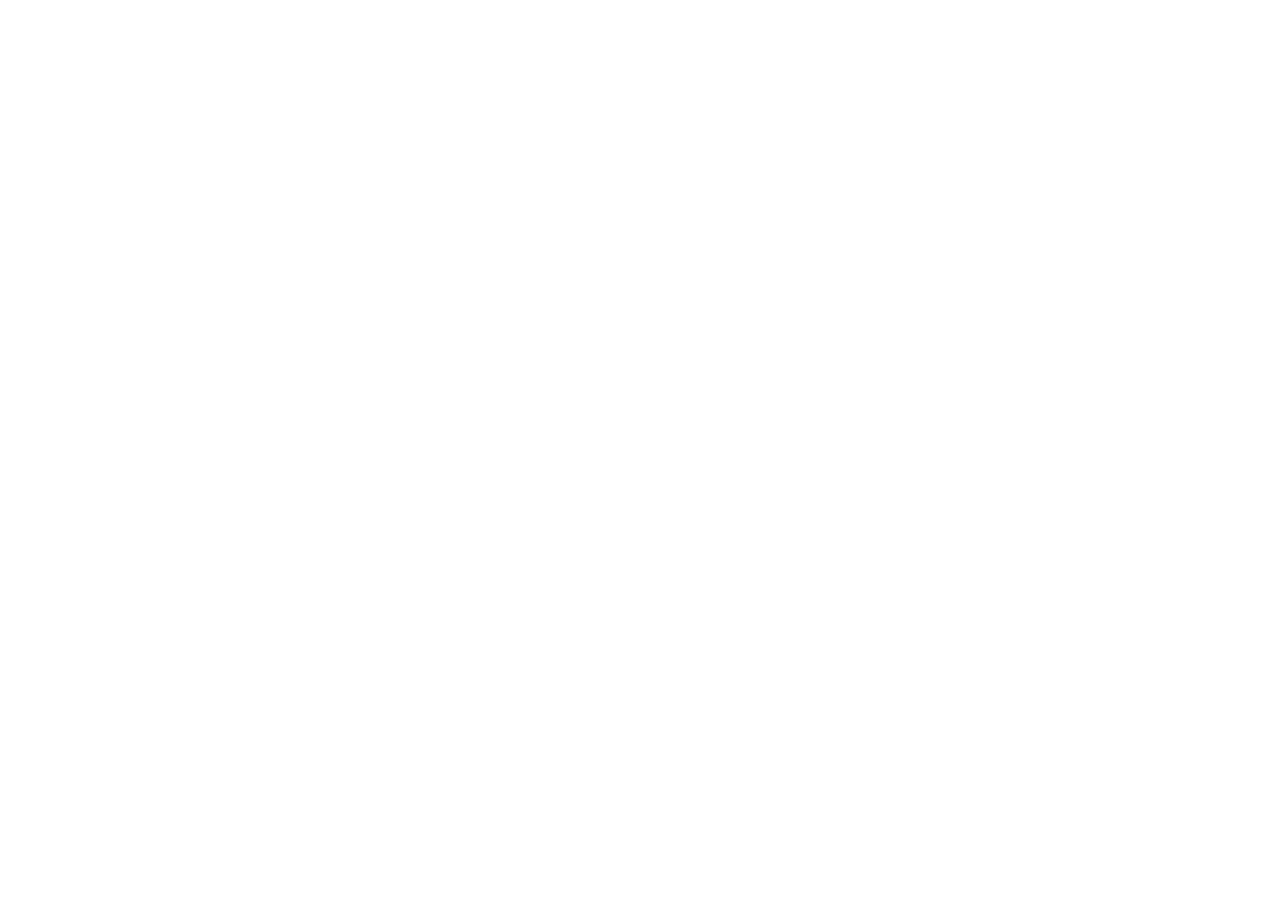
==== index.html @ a389a7e6 "Initial Commit" ====
<!DOCTYPE html>
<html lang="en">
<head>
    <meta charset="UTF-8">
    <meta http-equiv="X-UA-Compatible" content="IE=edge">
    <meta name="viewport" content="width=device-width, initial-scale=1.0">
    <title>12Bool</title>
    <link rel="stylesheet" href="css/style.css">
</head>
<body>
    
</body>
</html>
---- css/style.css ----
/* RESET */
* {
    padding: 0;
    margin: 0;
    box-sizing: border-box  ;
}
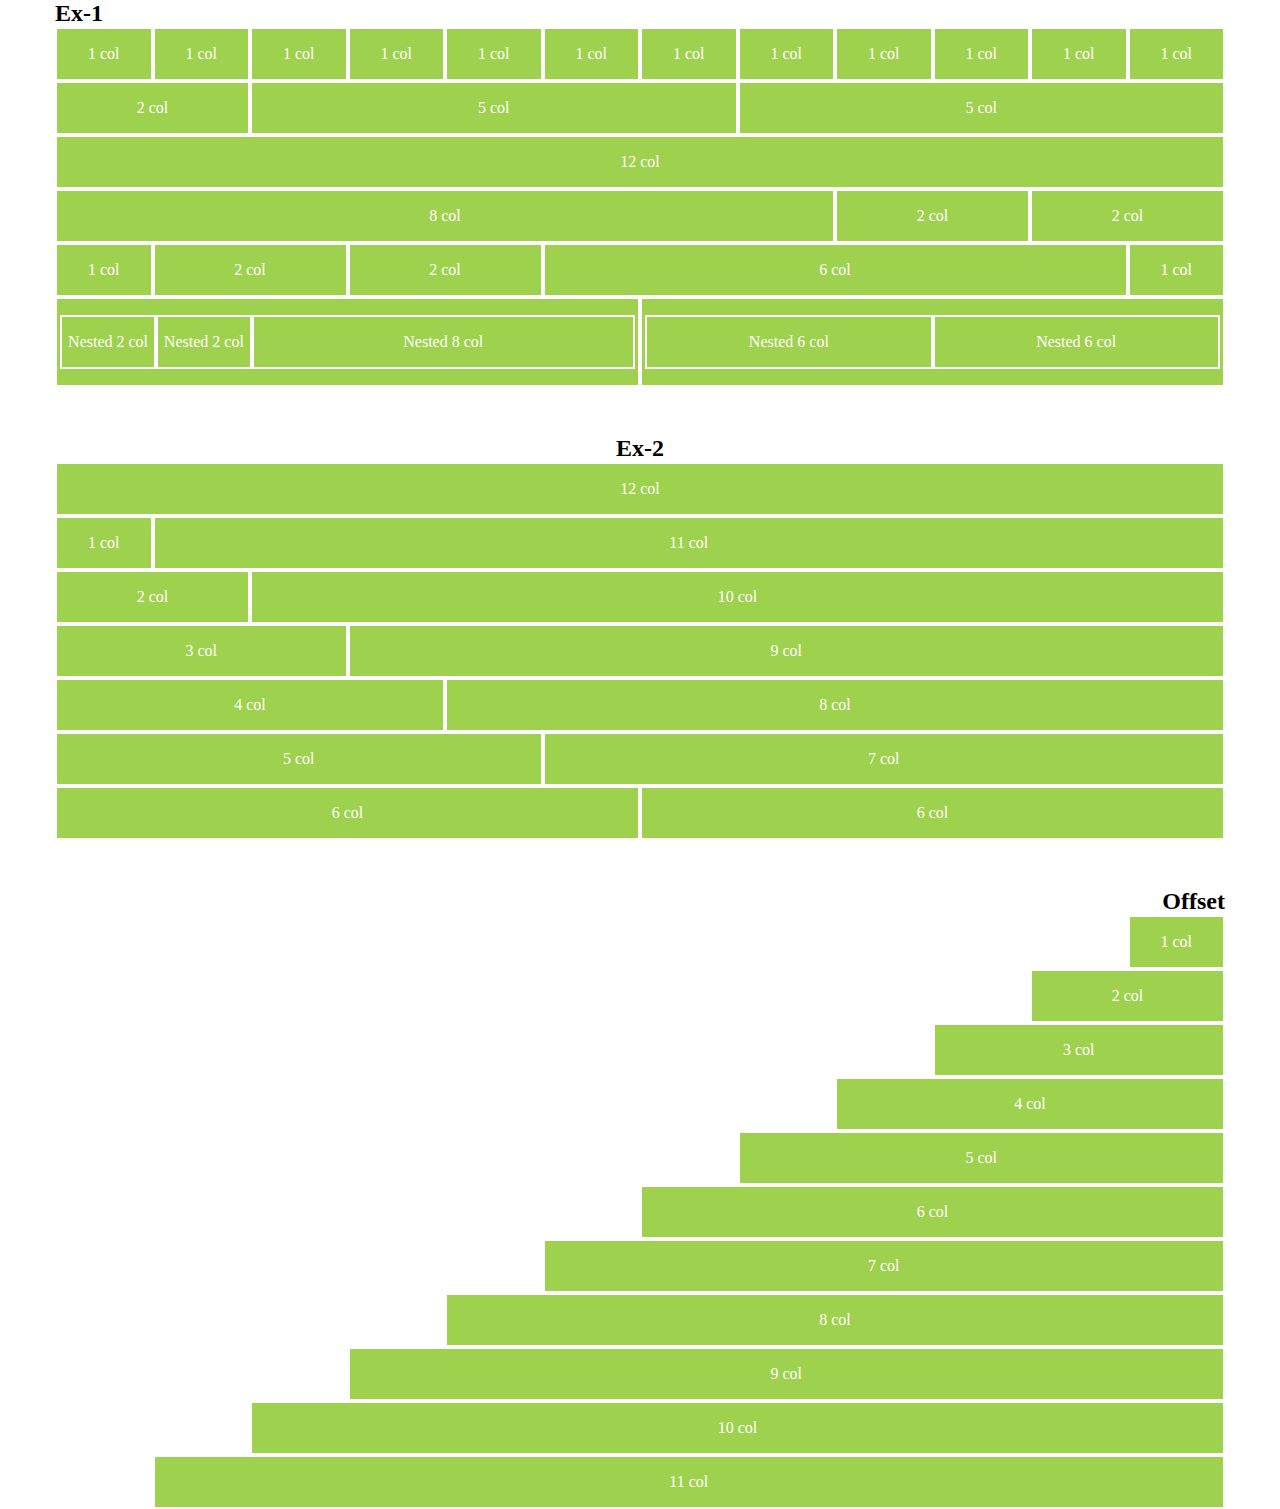
==== commit ae871377: "Update" ====
--- a/index.html
+++ b/index.html
@@ -1,13 +1,283 @@
 <!DOCTYPE html>
 <html lang="en">
-<head>
-    <meta charset="UTF-8">
-    <meta http-equiv="X-UA-Compatible" content="IE=edge">
-    <meta name="viewport" content="width=device-width, initial-scale=1.0">
-    <title>12Bool</title>
-    <link rel="stylesheet" href="css/style.css">
-</head>
-<body>
-    
-</body>
+    <head>
+        <meta charset="UTF-8">
+        <meta http-equiv="X-UA-Compatible" content="IE=edge">
+        <meta name="viewport" content="width=device-width, initial-scale=1.0">
+        <title>12Bool</title>
+
+        <!-- Google Font -->
+        <link rel="preconnect" href="https://fonts.googleapis.com">
+        <link rel="preconnect" href="https://fonts.gstatic.com" crossorigin>
+        <link href="https://fonts.googleapis.com/css2?family=Open+Sans:wght@300;400;500;600;700;800&display=swap" rel="stylesheet">
+        
+        <link rel="stylesheet" href="css/12bool.css">
+        <link rel="stylesheet" href="css/style.css">
+    </head>
+    <body>
+        <main class="container">
+            <section class="ex-1">
+
+                <h2>
+                    Ex-1
+                </h2>
+
+                <div class="row">
+                    <div class="col-1">
+                        1 col
+                    </div>
+                    <div class="col-1">
+                        1 col
+                    </div>
+                    <div class="col-1">
+                        1 col
+                    </div>
+                    <div class="col-1">
+                        1 col
+                    </div>
+                    <div class="col-1">
+                        1 col
+                    </div>
+                    <div class="col-1">
+                        1 col
+                    </div>
+                    <div class="col-1">
+                        1 col
+                    </div>
+                    <div class="col-1">
+                        1 col
+                    </div>
+                    <div class="col-1">
+                        1 col
+                    </div>
+                    <div class="col-1">
+                        1 col
+                    </div>
+                    <div class="col-1">
+                        1 col
+                    </div>
+                    <div class="col-1">
+                        1 col
+                    </div>
+                </div>
+
+                <div class="row">
+                    <div class="col-2">
+                        2 col
+                    </div>
+                    <div class="col-5">
+                        5 col
+                    </div>
+                    <div class="col-5">
+                        5 col
+                    </div>
+                </div>
+
+                <div class="row">
+                    <div class="col-12">
+                        12 col
+                    </div>
+                </div>
+
+                <div class="row">
+                    <div class="col-8">
+                        8 col
+                    </div>
+                    <div class="col-2">
+                        2 col
+                    </div>
+                    <div class="col-2">
+                        2 col
+                    </div>
+                </div>
+
+                <div class="row">
+                    <div class="col-1">
+                        1 col
+                    </div>
+                    <div class="col-2">
+                        2 col
+                    </div>
+                    <div class="col-2">
+                        2 col
+                    </div>
+                    <div class="col-6">
+                        6 col
+                    </div>
+                    <div class="col-1">
+                        1 col
+                    </div>
+                </div>
+
+                <div class="row">
+                    <div class="col-6">
+                        <div class="row pink">
+                            <div class="col-2">
+                                Nested 2 col
+                            </div>
+                            <div class="col-2">
+                                Nested 2 col
+                            </div>
+                            <div class="col-8">
+                                Nested 8 col
+                            </div>
+                        </div>
+                    </div>
+                    <div class="col-6">
+                        <div class="row pink">
+                            <div class="col-6">
+                                Nested 6 col
+                            </div>
+                            <div class="col-6">
+                                Nested 6 col
+                            </div>
+                        </div>
+                    </div>
+                </div>
+
+            </section>
+
+            <section class="ex-2">
+
+                <h2>
+                    Ex-2
+                </h2>
+
+                <div class="row">
+                    <div class="col-12">
+                        12 col
+                    </div>
+                </div>
+
+                <div class="row">
+                    <div class="col-1">
+                        1 col
+                    </div>
+                    <div class="col-11">
+                        11 col
+                    </div>
+                </div>
+
+                <div class="row">
+                    <div class="col-2">
+                        2 col
+                    </div>
+                    <div class="col-10">
+                        10 col
+                    </div>
+                </div>
+
+                <div class="row">
+                    <div class="col-3">
+                        3 col
+                    </div>
+                    <div class="col-9">
+                        9 col
+                    </div>
+                </div>
+
+                <div class="row">
+                    <div class="col-4">
+                        4 col
+                    </div>
+                    <div class="col-8">
+                        8 col
+                    </div>
+                </div>
+
+                <div class="row">
+                    <div class="col-5">
+                        5 col
+                    </div>
+                    <div class="col-7">
+                        7 col
+                    </div>
+                </div>
+
+                <div class="row">
+                    <div class="col-6">
+                        6 col
+                    </div>
+                    <div class="col-6">
+                        6 col
+                    </div>
+                </div>
+
+            </section>
+
+            <section class="ex-3-offset">
+
+                <h2>
+                    Offset
+                </h2>
+
+                <div class="row">
+                    <div class="col-1 col-offset-11">
+                        1 col
+                    </div>
+                </div>
+
+                <div class="row">
+                    <div class="col-2 col-offset-10">
+                        2 col
+                    </div>
+                </div>
+
+                <div class="row">
+                    <div class="col-3 col-offset-9">
+                        3 col
+                    </div>
+                </div>
+
+                <div class="row">
+                    <div class="col-4 col-offset-8">
+                        4 col
+                    </div>
+                </div>
+
+                <div class="row">
+                    <div class="col-5 col-offset-7">
+                        5 col
+                    </div>
+                </div>
+
+                <div class="row">
+                    <div class="col-6 col-offset-6">
+                        6 col
+                    </div>
+                </div>
+
+                <div class="row">
+                    <div class="col-7 col-offset-5">
+                        7 col
+                    </div>
+                </div>
+
+                <div class="row">
+                    <div class="col-8 col-offset-4">
+                        8 col
+                    </div>
+                </div>
+
+                <div class="row">
+                    <div class="col-9 col-offset-3">
+                        9 col
+                    </div>
+                </div>
+
+                <div class="row">
+                    <div class="col-10 col-offset-2">
+                        10 col
+                    </div>
+                </div>
+
+                <div class="row">
+                    <div class="col-11 col-offset-1">
+                        11 col
+                    </div>
+                </div>
+
+            </section>
+        </main>
+    </body>
 </html>--- a/css/12bool.css
+++ b/css/12bool.css
@@ -0,0 +1,98 @@
+.col-1 {
+    flex-basis: calc((100% / 12) * 1);
+}
+
+.col-2 {
+    flex-basis: calc((100% / 12) * 2);
+}
+
+.col-3 {
+    flex-basis: calc((100% / 12) * 3);
+}
+
+.col-4 {
+    flex-basis: calc((100% / 12) * 4);
+}
+
+.col-5 {
+    flex-basis: calc((100% / 12) * 5);
+}
+
+.col-6 {
+    flex-basis: calc((100% / 12) * 6);
+}
+
+.col-7 {
+    flex-basis: calc((100% / 12) * 7);
+}
+
+.col-8 {
+    flex-basis: calc((100% / 12) * 8);
+}
+
+.col-9 {
+    flex-basis: calc((100% / 12) * 9);
+}
+
+.col-10 {
+    flex-basis: calc((100% / 12) * 10);
+}
+
+.col-11 {
+    flex-basis: calc((100% / 12) * 11);
+}
+
+.col-12 {
+    flex-basis: calc((100% / 12) * 12);
+}
+
+
+
+/* OFFSET */
+.col-offset-1 {
+    margin-left: calc((100% / 12) * 1);
+}
+
+.col-offset-2 {
+    margin-left: calc((100% / 12) * 2);
+}
+
+.col-offset-3 {
+    margin-left: calc((100% / 12) * 3);
+}
+
+.col-offset-4 {
+    margin-left: calc((100% / 12) * 4);
+}
+
+.col-offset-5 {
+    margin-left: calc((100% / 12) * 5);
+}
+
+.col-offset-6 {
+    margin-left: calc((100% / 12) * 6);
+}
+
+.col-offset-7 {
+    margin-left: calc((100% / 12) * 7);
+}
+
+.col-offset-8 {
+    margin-left: calc((100% / 12) * 8);
+}
+
+.col-offset-9 {
+    margin-left: calc((100% / 12) * 9);
+}
+
+.col-offset-10 {
+    margin-left: calc((100% / 12) * 10);
+}
+
+.col-offset-11 {
+    margin-left: calc((100% / 12) * 11);
+}
+
+.col-offset-12 {
+    margin-left: calc((100% / 12) * 11);
+}--- a/css/style.css
+++ b/css/style.css
@@ -3,4 +3,52 @@
     padding: 0;
     margin: 0;
     box-sizing: border-box  ;
-}+}
+
+.body {
+    font-family: 'Open Sans', sans-serif;
+}
+
+.container {
+    max-width: 1170px;
+    margin: 0 auto;
+}
+
+.row {
+    display: flex;
+    flex-direction: row;
+    flex-wrap: wrap;
+}
+
+[class*="col-"]{
+    flex-grow: 0;
+    flex-shrink: 0;
+    text-align: center;
+    padding: 1rem .2rem;
+    border: 2px solid white;
+    background-color: rgb(158, 209, 77);
+    color: white;
+}
+
+.ex-1 .col-6 .pink {
+    background-color: pink;
+    border: none;
+}
+
+main {
+    height: 100vh;
+}
+
+.ex-2 {
+    margin: 3rem 0;
+}
+
+.ex-2 h2 {
+    text-align: center;
+}
+
+.ex-3-offset h2 {
+    text-align: end;
+}
+
+
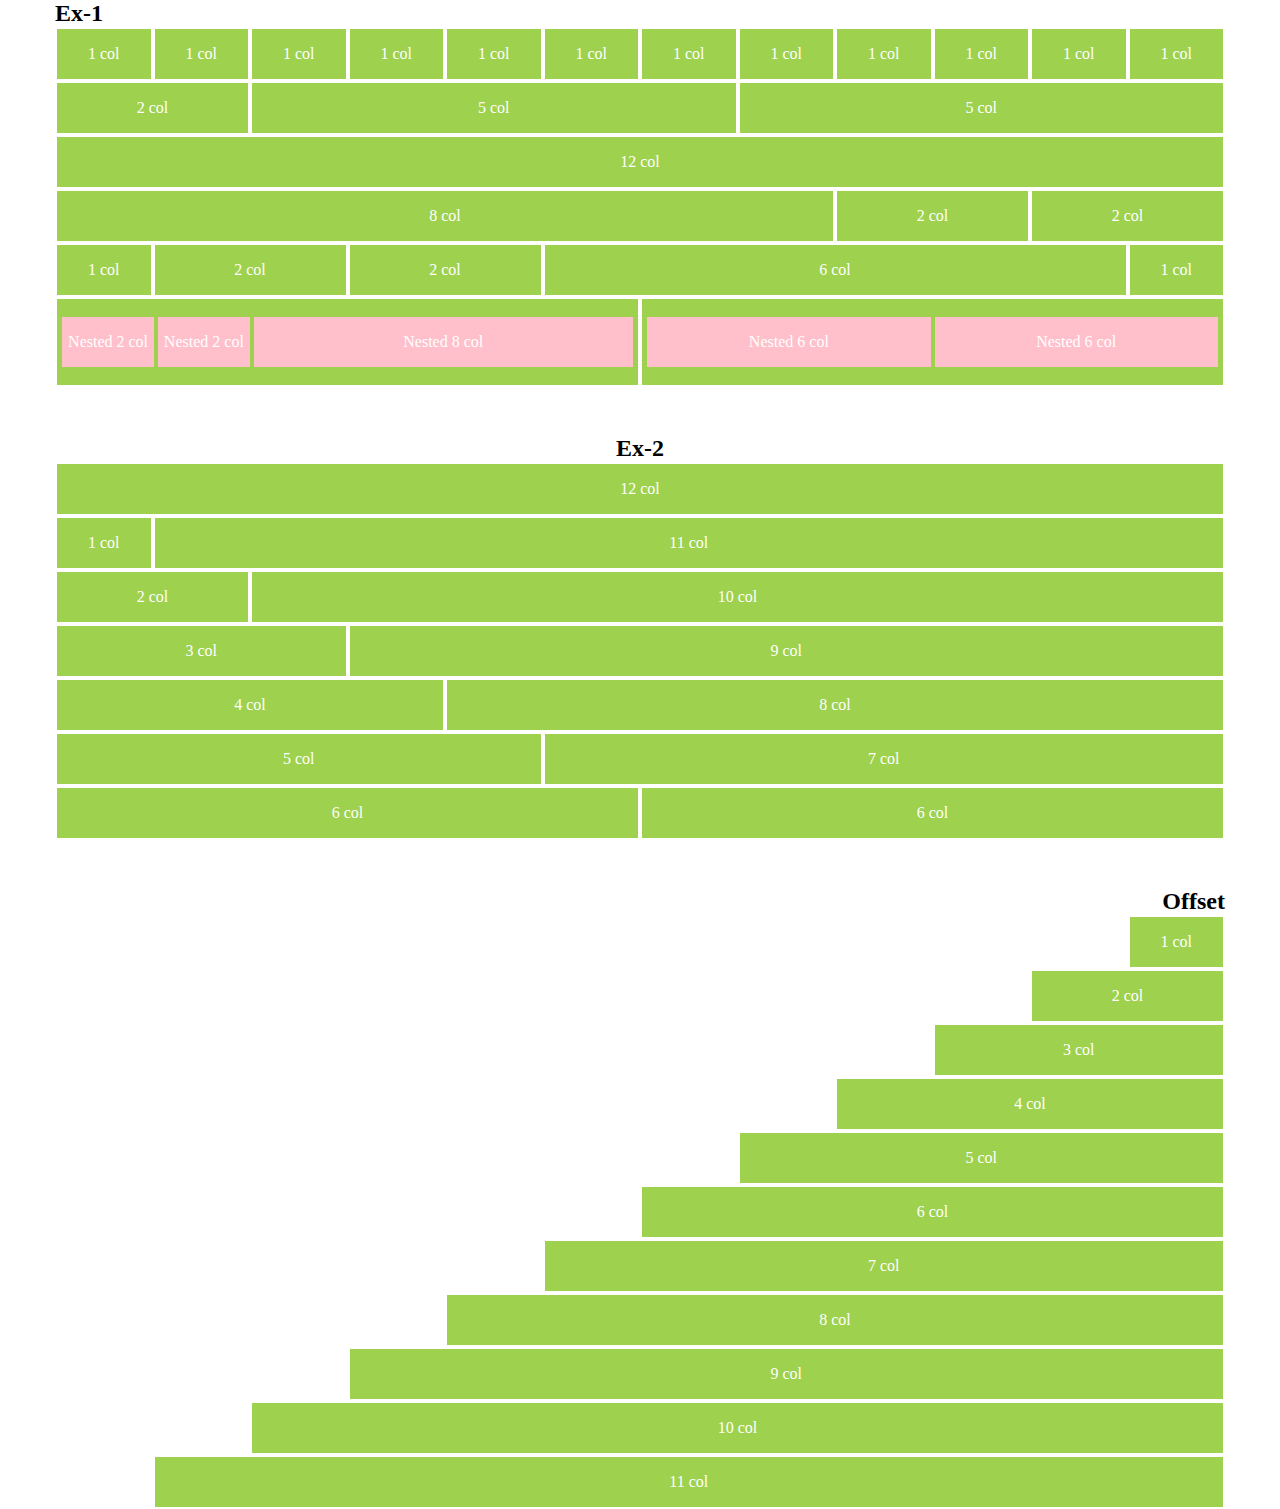
==== commit e9cab9e7: "Add max-width & general update" ====
--- a/index.html
+++ b/index.html
@@ -111,24 +111,24 @@
 
                 <div class="row">
                     <div class="col-6">
-                        <div class="row pink">
-                            <div class="col-2">
+                        <div class="row ">
+                            <div class="col-2 pink">
                                 Nested 2 col
                             </div>
-                            <div class="col-2">
+                            <div class="col-2 pink">
                                 Nested 2 col
                             </div>
-                            <div class="col-8">
+                            <div class="col-8 pink">
                                 Nested 8 col
                             </div>
                         </div>
                     </div>
                     <div class="col-6">
-                        <div class="row pink">
-                            <div class="col-6">
+                        <div class="row">
+                            <div class="col-6 pink">
                                 Nested 6 col
                             </div>
-                            <div class="col-6">
+                            <div class="col-6 pink">
                                 Nested 6 col
                             </div>
                         </div>
--- a/css/12bool.css
+++ b/css/12bool.css
@@ -1,49 +1,79 @@
+/* RESET */
+* {
+    padding: 0;
+    margin: 0;
+    box-sizing: border-box  ;
+}
+
+[class*="col-"]{
+    flex: 0 0 auto;
+}
+
+.row {
+    display: flex;
+    flex-direction: row;
+    flex-wrap: wrap;
+}
+
 .col-1 {
     flex-basis: calc((100% / 12) * 1);
+    max-width: calc((100% / 12) * 1);
 }
 
 .col-2 {
     flex-basis: calc((100% / 12) * 2);
+    max-width: calc((100% / 12) * 2);
 }
 
 .col-3 {
     flex-basis: calc((100% / 12) * 3);
+    max-width: calc((100% / 12) * 3);
 }
 
 .col-4 {
     flex-basis: calc((100% / 12) * 4);
+    max-width: calc((100% / 12) * 4);
+    
 }
 
 .col-5 {
     flex-basis: calc((100% / 12) * 5);
+    max-width: calc((100% / 12) * 5);
 }
 
 .col-6 {
     flex-basis: calc((100% / 12) * 6);
+    max-width: calc((100% / 12) * 6);
 }
 
 .col-7 {
     flex-basis: calc((100% / 12) * 7);
+    max-width: calc((100% / 12) * 7);
 }
 
 .col-8 {
     flex-basis: calc((100% / 12) * 8);
+    max-width: calc((100% / 12) * 8);
 }
 
 .col-9 {
     flex-basis: calc((100% / 12) * 9);
+    max-width: calc((100% / 12) * 9);
 }
 
 .col-10 {
     flex-basis: calc((100% / 12) * 10);
+    max-width: calc((100% / 12) * 10);
 }
 
 .col-11 {
     flex-basis: calc((100% / 12) * 11);
+    max-width: calc((100% / 12) * 11);
 }
 
 .col-12 {
     flex-basis: calc((100% / 12) * 12);
+    max-width: calc((100% / 12) * 12);
 }
 
 
--- a/css/style.css
+++ b/css/style.css
@@ -1,9 +1,3 @@
-/* RESET */
-* {
-    padding: 0;
-    margin: 0;
-    box-sizing: border-box  ;
-}
 
 .body {
     font-family: 'Open Sans', sans-serif;
@@ -14,15 +8,11 @@
     margin: 0 auto;
 }
 
-.row {
-    display: flex;
-    flex-direction: row;
-    flex-wrap: wrap;
+main {
+    height: 100vh;
 }
 
 [class*="col-"]{
-    flex-grow: 0;
-    flex-shrink: 0;
     text-align: center;
     padding: 1rem .2rem;
     border: 2px solid white;
@@ -30,13 +20,9 @@
     color: white;
 }
 
-.ex-1 .col-6 .pink {
+div .col-6 .pink{
     background-color: pink;
-    border: none;
-}
-
-main {
-    height: 100vh;
+    border: 2px solid rgb(158, 209, 77);
 }
 
 .ex-2 {
